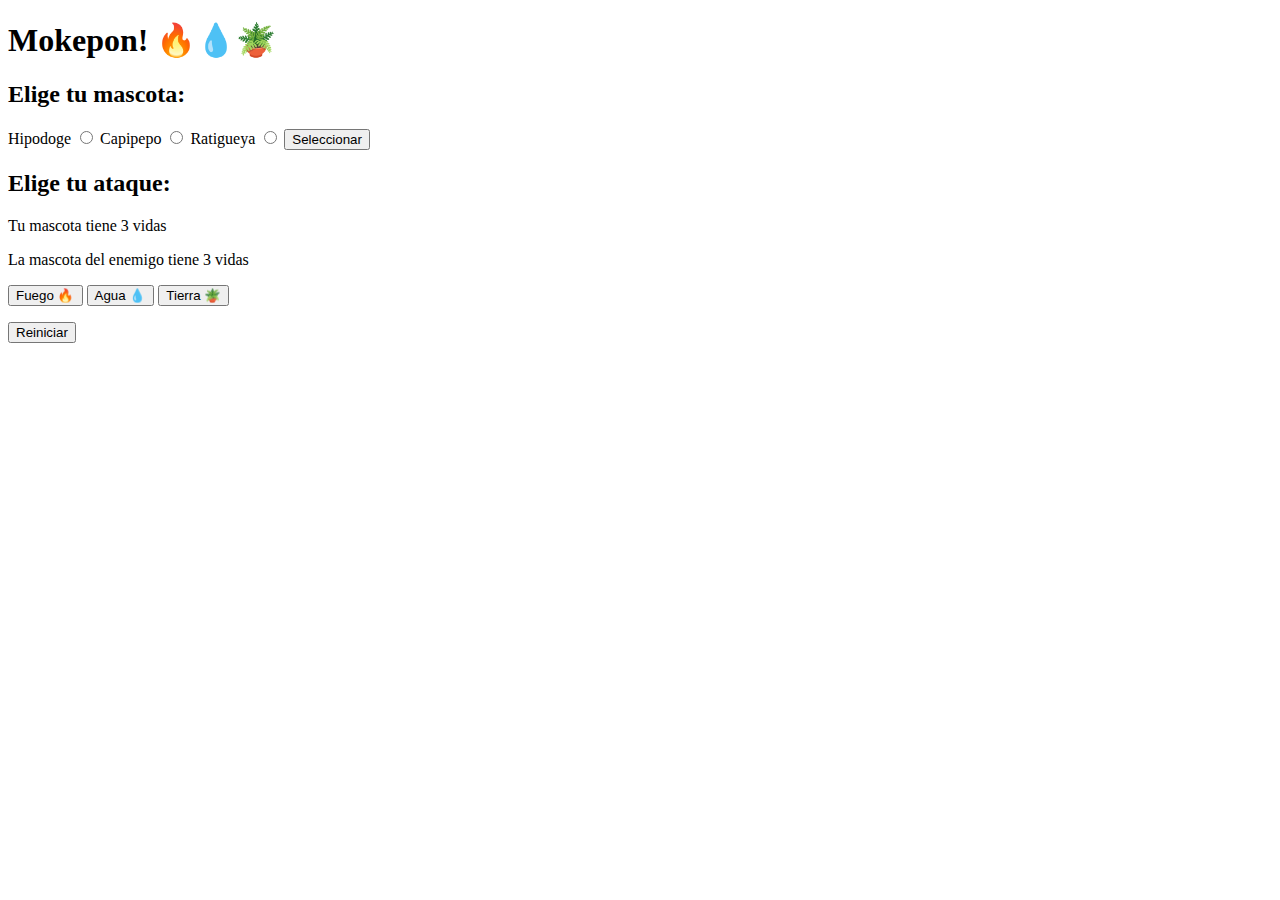
==== index.html @ 034b7f85 "Imprimiendo ataques del enemigo" ====
<!DOCTYPE html>
<html lang="en">
<head>
    <meta charset="UTF-8">
    <meta name="viewport" content="width=device-width, initial-scale=1.0">
    <title>Mokepon!</title>
    <script src="./js/mokepon.js"></script>
</head>
<body>
    <h1>Mokepon! 🔥💧🪴</h1>

    <section id="seleccionar-mascota">
        <h2>Elige tu mascota:</h2>

        <label for="hipodoge">Hipodoge</label>
        <input type="radio" name="mascota" id="hipodoge"/>

        <label for="capipepo">Capipepo</label>
        <input type="radio" name="mascota" id="capipepo"/>

        <label for="ratigueya">Ratigueya</label>
        <input type="radio" name="mascota" id="ratigueya"/>


        <button id="boton-mascota">Seleccionar</button>
    </section>
    
    <section id="seleccionar-ataque">
        <h2>Elige tu ataque:</h2>
        <p>Tu mascota <span id="mascota-jugador"></span> tiene <span>3</span> vidas</p>
        <p>La mascota <span id="mascota-enemigo"></span> del enemigo tiene <span>3</span> vidas</p>
        <p>
            <button id="boton-fuego">Fuego 🔥</button>
            <button id="boton-agua">Agua 💧</button>
            <button id="boton-tierra">Tierra 🪴</button>
        </p>
    </section>

    <section id="mensajes">
        
    </section>

    <section id="boton-reiniciar">
        <button>Reiniciar</button>
    </section>

    
</body>
</html>
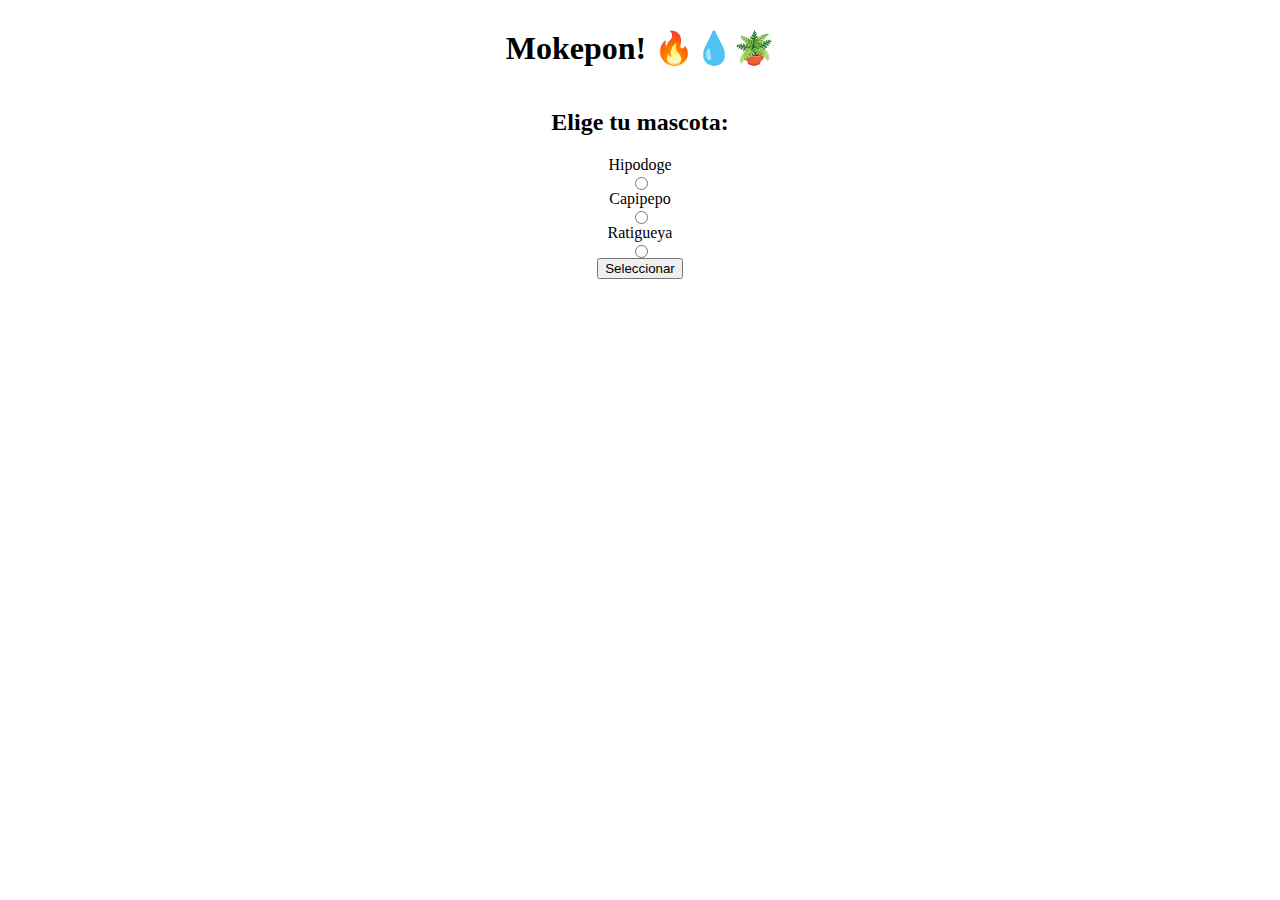
==== commit 2dc383c8: "comienzo css: flexbox" ====
--- a/index.html
+++ b/index.html
@@ -5,11 +5,12 @@
     <meta name="viewport" content="width=device-width, initial-scale=1.0">
     <title>Mokepon!</title>
     <script src="./js/mokepon.js"></script>
+    <link rel="stylesheet" href="./css/style.css">
 </head>
 <body>
-    <h1>Mokepon! 🔥💧🪴</h1>
+    <section id="seleccionar-mascota">
+        <h1>Mokepon! 🔥💧🪴</h1>
 
-    <section id="seleccionar-mascota">
         <h2>Elige tu mascota:</h2>
 
         <label for="hipodoge">Hipodoge</label>
@@ -26,9 +27,11 @@
     </section>
     
     <section id="seleccionar-ataque">
+        <h1>Mokepon! 🔥💧🪴</h1>
+
         <h2>Elige tu ataque:</h2>
-        <p>Tu mascota <span id="mascota-jugador"></span> tiene <span>3</span> vidas</p>
-        <p>La mascota <span id="mascota-enemigo"></span> del enemigo tiene <span>3</span> vidas</p>
+        <p>Tu mascota <span id="mascota-jugador"></span> tiene <span id="vidas-jugador">3</span> vidas</p>
+        <p>La mascota <span id="mascota-enemigo"></span> del enemigo tiene <span id="vidas-enemigo">3</span> vidas</p>
         <p>
             <button id="boton-fuego">Fuego 🔥</button>
             <button id="boton-agua">Agua 💧</button>
--- a/css/style.css
+++ b/css/style.css
@@ -0,0 +1,13 @@
+.titulo{
+    color: hotpink;
+    width: 310px;
+    height: 50px;
+    background-color: teal;
+}
+
+#seleccionar-mascota{
+    display: flex;
+    flex-direction: column;
+    justify-content: center;
+    align-items: center;
+}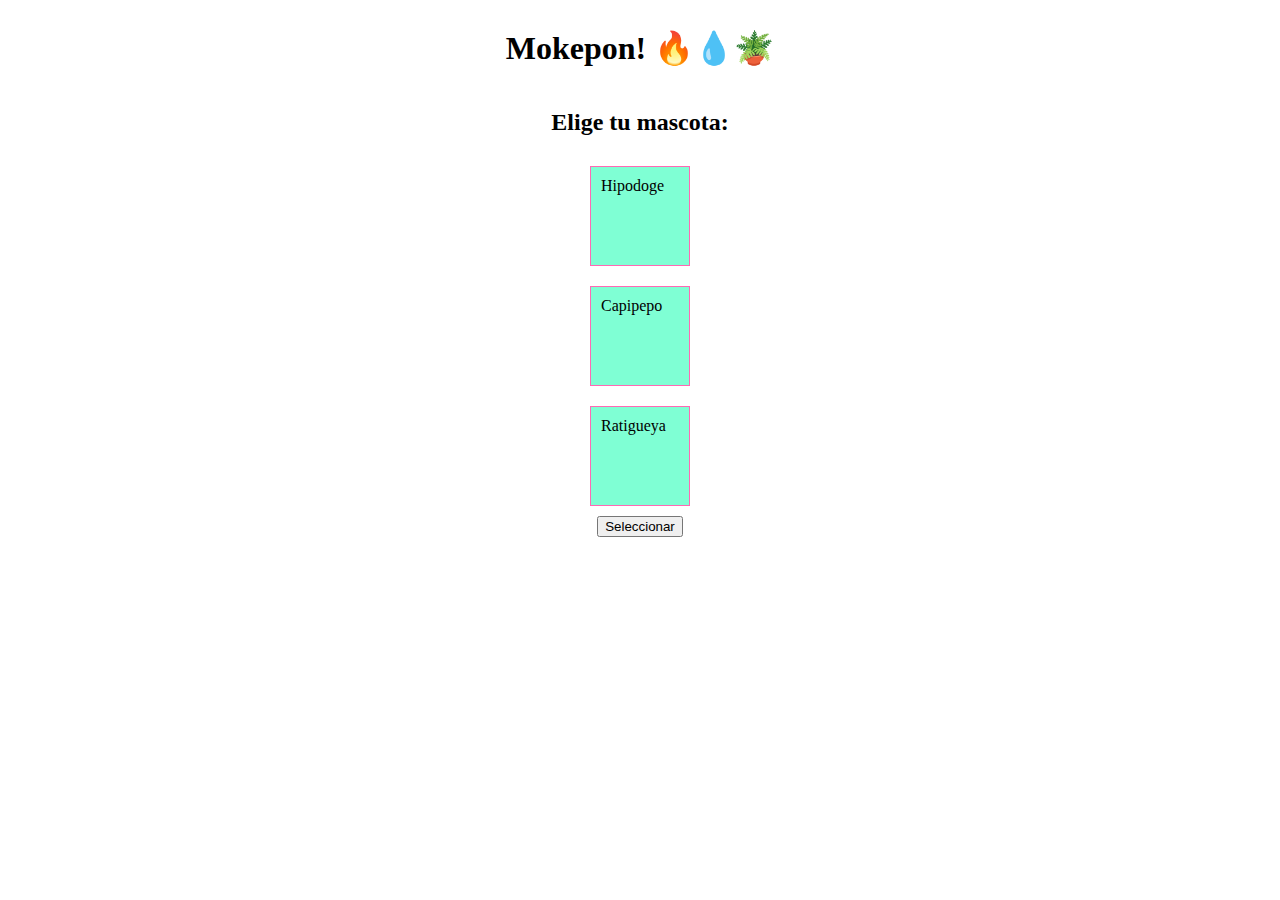
==== commit af7dce9f: "Modelo de caja" ====
--- a/index.html
+++ b/index.html
@@ -13,13 +13,13 @@
 
         <h2>Elige tu mascota:</h2>
 
-        <label for="hipodoge">Hipodoge</label>
+        <label class="tarjeta_de_moquepon" for="hipodoge">Hipodoge</label>
         <input type="radio" name="mascota" id="hipodoge"/>
 
-        <label for="capipepo">Capipepo</label>
+        <label class="tarjeta_de_moquepon" for="capipepo">Capipepo</label>
         <input type="radio" name="mascota" id="capipepo"/>
 
-        <label for="ratigueya">Ratigueya</label>
+        <label class="tarjeta_de_moquepon" for="ratigueya">Ratigueya</label>
         <input type="radio" name="mascota" id="ratigueya"/>
 
 
--- a/css/style.css
+++ b/css/style.css
@@ -10,4 +10,18 @@
     flex-direction: column;
     justify-content: center;
     align-items: center;
+}
+
+.tarjeta_de_moquepon{
+    width: 100px;
+    height: 100px;
+    background: aquamarine;
+    padding: 10px;
+    box-sizing: border-box;
+    margin: 10px;
+    border: 1px solid hotpink;
+}
+
+input{
+    display: none;
 }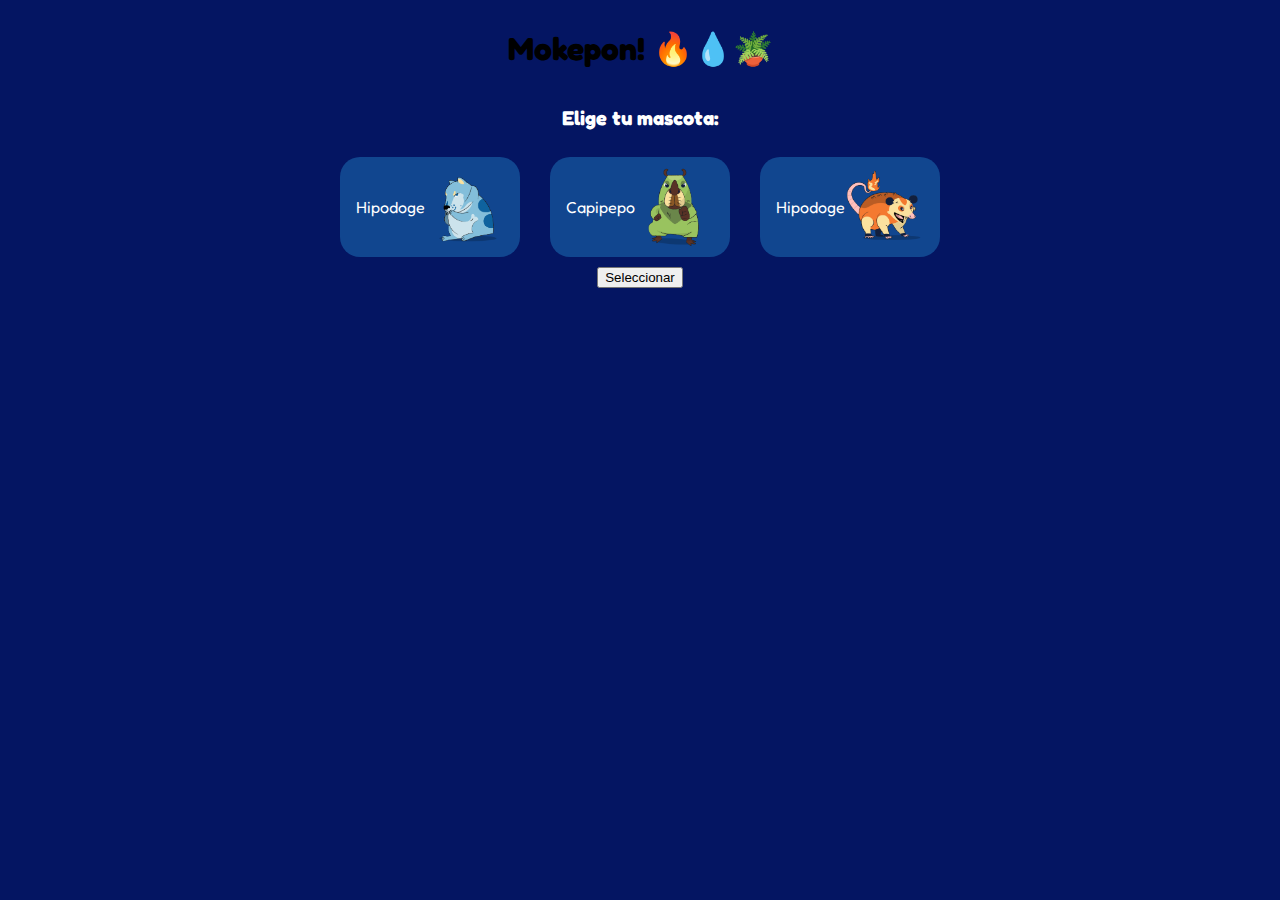
==== commit 520a4f47: "Imagenes para los mokepones" ====
--- a/index.html
+++ b/index.html
@@ -11,16 +11,28 @@
     <section id="seleccionar-mascota">
         <h1>Mokepon! 🔥💧🪴</h1>
 
-        <h2>Elige tu mascota:</h2>
+        <h2 class="subtitulo">Elige tu mascota:</h2>
 
-        <label class="tarjeta_de_moquepon" for="hipodoge">Hipodoge</label>
-        <input type="radio" name="mascota" id="hipodoge"/>
+        <div class="tarjetas">
+            <label class="tarjeta_de_moquepon" for="hipodoge">
+                <p>Hipodoge</p>
+                <img src="./assets/hipodoge.png" alt="hipodoge">
+            </label>
+            <input type="radio" name="mascota" id="hipodoge"/>
+    
+            <label class="tarjeta_de_moquepon" for="capipepo">
+                <p>Capipepo</p>
+                <img src="./assets/capipepo.png" alt="Capipepo">
+            </label>
+            <input type="radio" name="mascota" id="capipepo"/>
+    
+            <label class="tarjeta_de_moquepon" for="ratigueya">
+                <p>Hipodoge</p>
+                <img src="./assets/ratigueya.png" alt="Ratigueya">
+            </label>
+            <input type="radio" name="mascota" id="ratigueya"/>
+        </div>
 
-        <label class="tarjeta_de_moquepon" for="capipepo">Capipepo</label>
-        <input type="radio" name="mascota" id="capipepo"/>
-
-        <label class="tarjeta_de_moquepon" for="ratigueya">Ratigueya</label>
-        <input type="radio" name="mascota" id="ratigueya"/>
 
 
         <button id="boton-mascota">Seleccionar</button>
--- a/css/style.css
+++ b/css/style.css
@@ -1,8 +1,8 @@
-.titulo{
-    color: hotpink;
-    width: 310px;
-    height: 50px;
-    background-color: teal;
+@import url('https://fonts.googleapis.com/css2?family=Fredoka+One&display=swap');
+
+body{
+    font-family: 'Fredoka One', cursive;
+    background-color: #041562;
 }
 
 #seleccionar-mascota{
@@ -12,14 +12,42 @@
     align-items: center;
 }
 
+.titulo{
+    color: white;
+    font-size: 32px;
+}
+
+.subtitulo{
+    color: white;
+    font-size: 20px;
+}
+
+
+.tarjetas{
+    display: flex;
+    gap: 10px;
+}
+
 .tarjeta_de_moquepon{
-    width: 100px;
+    width: 180px;
     height: 100px;
-    background: aquamarine;
+    background: #11468F;
     padding: 10px;
     box-sizing: border-box;
     margin: 10px;
-    border: 1px solid hotpink;
+    border-radius: 20px;
+    display: flex;
+    color: white;
+}
+
+.tarjeta_de_moquepon img{
+    width: 80px;
+}
+
+label{
+    display: flex;
+    justify-content: center;
+    align-items: center;
 }
 
 input{
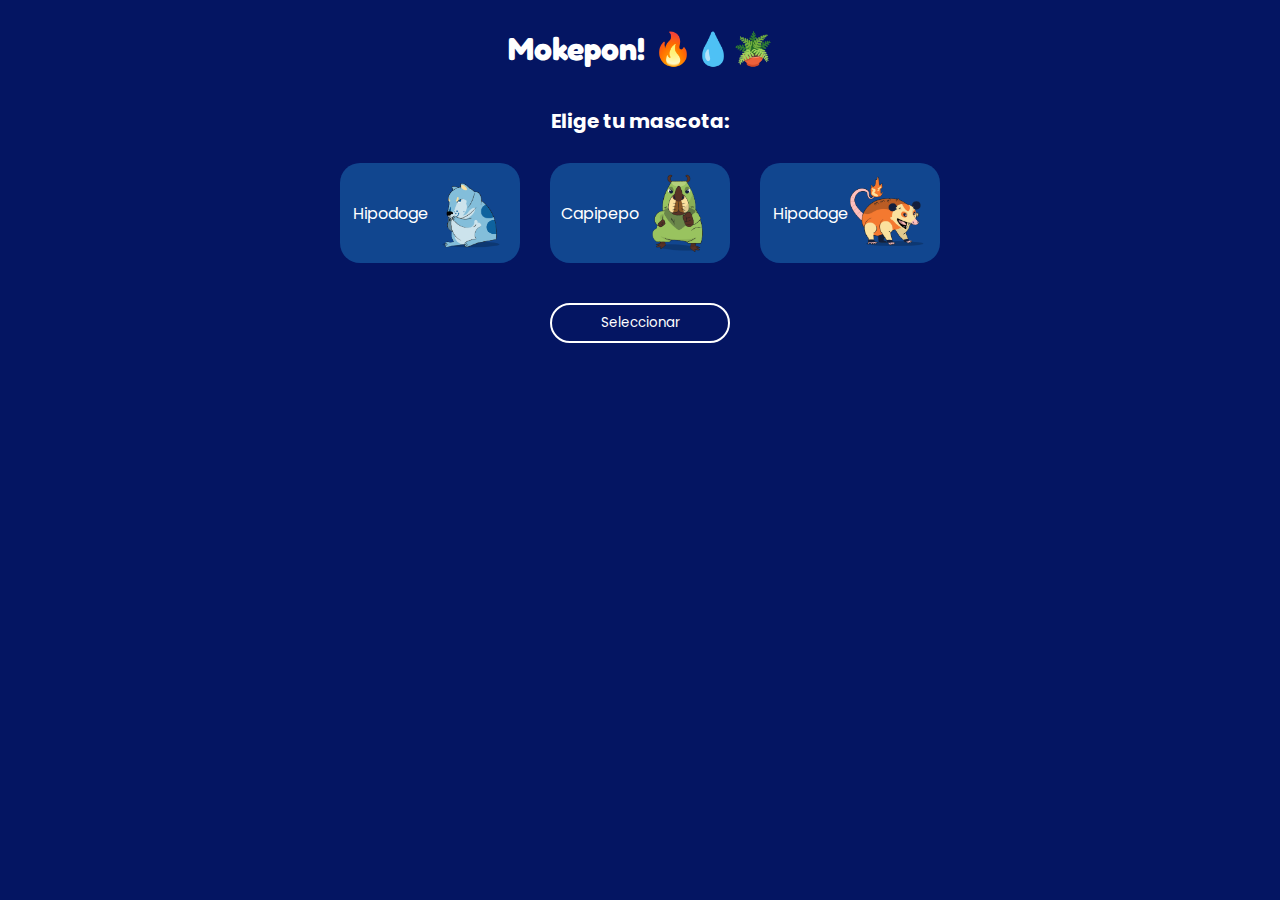
==== commit b1c37c6b: "adaptando HTML al diseno del juego" ====
--- a/index.html
+++ b/index.html
@@ -9,7 +9,7 @@
 </head>
 <body>
     <section id="seleccionar-mascota">
-        <h1>Mokepon! 🔥💧🪴</h1>
+        <h1 class="titulo">Mokepon! 🔥💧🪴</h1>
 
         <h2 class="subtitulo">Elige tu mascota:</h2>
 
@@ -39,26 +39,32 @@
     </section>
     
     <section id="seleccionar-ataque">
-        <h1>Mokepon! 🔥💧🪴</h1>
+        <h1 class="titulo">Mokepon! 🔥💧🪴</h1>
 
         <h2>Elige tu ataque:</h2>
-        <p>Tu mascota <span id="mascota-jugador"></span> tiene <span id="vidas-jugador">3</span> vidas</p>
-        <p>La mascota <span id="mascota-enemigo"></span> del enemigo tiene <span id="vidas-enemigo">3</span> vidas</p>
-        <p>
+
+        <div>
             <button id="boton-fuego">Fuego 🔥</button>
             <button id="boton-agua">Agua 💧</button>
             <button id="boton-tierra">Tierra 🪴</button>
-        </p>
+        </div>
+
+        <div>
+            <section id="mensajes">
+        
+            </section>
+        
+            <section id="boton-reiniciar">
+                <button>Reiniciar</button>
+            </section>
+        </div>
+
+        <div>
+            <p>Tu mascota <span id="mascota-jugador"></span> tiene <span id="vidas-jugador">3</span> vidas</p>
+            <p>La mascota <span id="mascota-enemigo"></span> del enemigo tiene <span id="vidas-enemigo">3</span> vidas</p>
+        </div>
+          
     </section>
-
-    <section id="mensajes">
-        
-    </section>
-
-    <section id="boton-reiniciar">
-        <button>Reiniciar</button>
-    </section>
-
-    
+ 
 </body>
 </html>--- a/css/style.css
+++ b/css/style.css
@@ -1,7 +1,7 @@
-@import url('https://fonts.googleapis.com/css2?family=Fredoka+One&display=swap');
+@import url('https://fonts.googleapis.com/css2?family=Fredoka+One&family=Poppins:wght@300&display=swap');
 
 body{
-    font-family: 'Fredoka One', cursive;
+    font-family: 'Poppins', sans-serif;
     background-color: #041562;
 }
 
@@ -15,6 +15,7 @@
 .titulo{
     color: white;
     font-size: 32px;
+    font-family: 'Fredoka One', cursive;
 }
 
 .subtitulo{
@@ -50,6 +51,17 @@
     align-items: center;
 }
 
+#boton-mascota{
+    width: 180px;
+    height: 40px;
+    border-radius: 20px;
+    background: transparent;
+    border: 2px solid white;
+    color: white;
+    font-family: 'Poppins', sans-serif;
+    margin-top: 30px;
+}
+
 input{
     display: none;
 }